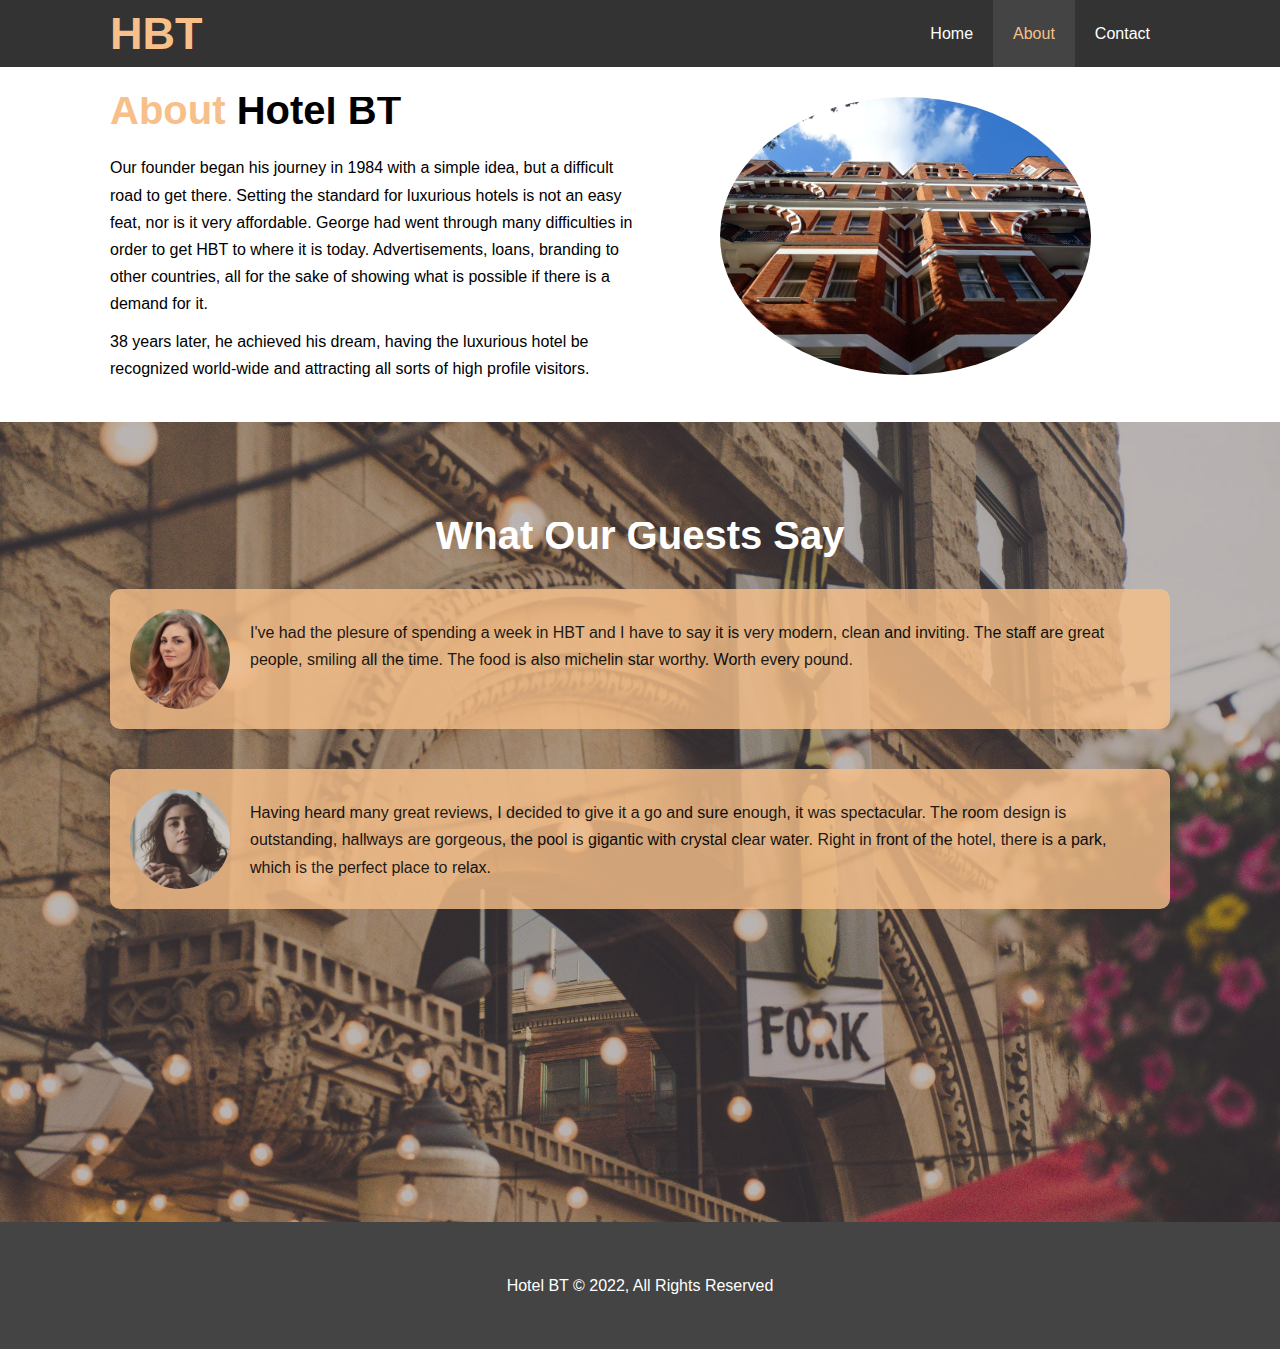
==== about.html @ 5ee07cb3 "Add files via upload" ====
<!DOCTYPE html>
<html lang="en">
<head>
  <meta charset="UTF-8">
  <meta http-equiv="X-UA-Compatible" content="IE=edge">
  <meta name="viewport" content="width=device-width, initial-scale=1.0">
  <meta name="description" content="Welcome to the most extraordinary hotel in Boston Massachusetts">
  <meta name="keywords" content="hotel,boston hotel,new england hotel">
  <link rel="stylesheet" href="css/styles.css">
  <title>Hotel BT | About</title>
</head>
<body>
  <header>
    <nav class="navbar">
      <div class="container">
        <h1 class="logo">
          <a href="index.html"><span class="company-logo">HBT</span></a>
        </h1>
        <ul class="information-buttons">
          <li><a href="index.html">Home</a></li>
          <li><a class ="current" href="about.html">About</a></li>
          <li><a href="contact.html">Contact</a></li>
        </ul>
      </div>
    </nav>
  </header>
  <section class="about-info py-3">
    <div class="container">
      <div class="info-left">
        <h1 class="l-heading">
          <span class="text-primary">About</span> Hotel BT
        </h1>
        <p>
          Our founder began his journey in 1984 with a simple idea, but a difficult road to get there.
          Setting the standard for luxurious hotels is not an easy feat, nor is it very affordable. George had went through
          many difficulties in order to get HBT to where it is today. Advertisements, loans, branding to other countries, all for the sake of showing
          what is possible if there is a demand for it.
        </p>
        <p>
          38 years later, he achieved his dream, having the luxurious hotel be recognized world-wide and attracting all sorts of high profile visitors.
        </p>
      </div>
      <div class="info-right">
        <img src ="./images/photo-2.jpg">
      </div>
    </div>
  </section>
  <div class="clr"></div>
  <section class="testimonials py3">
    <div class="container">
      <h2 class="l-heading">What Our Guests Say</h2>
      <div class="testimonial bg-primary">
        <img class="person-face" src="./images/person-1.jpg">
        <p>
          I've had the plesure of spending a week in HBT and I have to say it is very modern, clean and inviting. The staff are great people,
          smiling all the time. The food is also michelin star worthy. Worth every pound.
        </p>
      </div>
      <div class="testimonial bg-primary">
          <img src="./images/person-2.jpg">
        <p>
          Having heard many great reviews, I decided to give it a go and sure enough, it was spectacular. The room design is outstanding, hallways
          are gorgeous, the pool is gigantic with crystal clear water. Right in front of the hotel, there is a park, which is the perfect place to relax.
        </p>
      </div>
    </div>
  </section>
  <footer class ="main-footer">
    <p>Hotel BT &copy; 2022, All Rights Reserved</p>
  </footer>
</body>
</html>
---- css/styles.css ----
/* Reset */
* {
  margin: 0;
  padding: 0;
  box-sizing: border-box;
}

/* Main Styling */
body {
  font-family: 'Segoe UI', Tahoma, Geneva, Verdana, sans-serif;
  line-height: 1.7em;
}

a {
  color: #333;
  text-decoration: none;
}

.l-heading {
  font-size: 40px;
}

.logo {
  font-size: 45px;
}

.company-logo {
  color: #f7c08a;
}

h1, h2, h3 {
  padding-bottom: 20px;
}
.text-primary {
  color: #f7c08a;
}

.lead {
  font-size: 20px;
  margin-top: 30px;
}

.btn {
  display: inline-block;
  font-size: 18px;
  color: white;
  background: #333;
  padding: 13 20px;
  border: none;
  border-radius: 15px;
  width: 160px;
  cursor: pointer;
}

.btn:hover {
  background: #f7c08a;
  color: #333;
  transition: 0.7s;
}

.btn-light {
  background: #f4f4f4;
  color: #333;
  margin-top: 0px;
}

.bg-light {
  color: white;
}

p {
  margin: 10px 0;
}
/* Utilities */
.container {
  margin: auto;
  max-width: 1100px;
  overflow: auto;
  padding: 0 20px;
}

/* Padding */
  .py-1 { padding: 10px 0px; }
  .py-2 { padding: 20px 0px; }
  .py-3 { padding: 30px 0px; }

.clr {
  clear: both;
}
/* Navbar */
.navbar {
  background-color: #333;
  color: white;
  overflow: auto;
}

.navbar a {
  color: white;
}

.navbar h1 {
  float: left;
  padding-top: 20px;
}

.navbar ul {
  list-style: none;
  float: right;
}

.navbar li {
  float: left;
}

.navbar li a {
  display: block;
  padding: 20px;
  text-align: center;
}
.navbar li a:hover,
.navbar li a.current {
  background: #444;
  color: #f7c08a;
}

/* Showcase */
.showcase {
  height: 600px;
  background: url('../images/showcase.jpg') no-repeat center center/cover;
}

.showcase .showcase-content {
  text-align: center;
  color: white;
  padding-top: 170px;
}

.showcase .showcase-content {
  font-size: 60px;
  line-height: 1.2em;
  overflow: hidden;
}

.showcase .showcase-content p {
  padding-bottom: 20px;
  line-height: 1.7em;
}

/* Home Info */
.home-info {
  height: 400px;
  background: #333;
  color: white;
}

.home-info .info-img {
  float: left;
  width: 50%;
  background: url('../images/hotel.jpg') no-repeat center center/cover;
  min-height: 100%;
}

.home-info .info-content {
  float: right;
  width: 50%;
  height: 100%;
  text-align: center;
  padding: 50px 30px;
  overflow: hidden;
}

.home-info .info-content p {
  padding-bottom: 30px;
}

/* Features Section */
.box {
  float:left;
  width:33.3%;
  padding: 50px;
  text-align: center;
}
.box i {
  margin-bottom: 10px;
}

.bg-primary {
  background: #f7c08a;
}
/* About section */

.about-info .info-right {
  float: right;
  width: 50%;
  min-height: 100%;
}
.about-info .info-right img {
  width: 70%;
  display: block;
  margin: auto;
  border-radius: 50%;
}
.about-info .info-left {
  float: left;
  width: 50%;
  min-height: 100%;
}

/* Footer */
.main-footer {
  text-align: center;
  background-color: #444;
  color: white;
  padding: 40px;
  clear: both;
}

.testimonials {
  height: 600px;
  background: url('../images/test-bg.jpg') no-repeat center center/cover;
  padding-top: 100px;
}

.testimonials .testimonial {
  padding: 20px;
  margin-bottom: 40px;
  border-radius: 10px;
  opacity: 0.8;
}

.testimonials .testimonial img{
  width: 100px;
  float: left;
  margin-right: 20px;
  border-radius: 50%;
}

.testimonials {
  height: 800px;
  margin-bottom: 0;
}

.testimonials h2{
  color: white;
  text-align: center;
  padding-bottom: 40px;
}

.testimonial {
  height: 140px;
}

/* Contact Form */
.contact-form .form-group{
  margin-bottom: 20px;
}

.contact-form label{
  display:block;
  margin-bottom: 5px;
}

.contact-form input,
.contact-form textarea {
  width: 100%;
  padding: 10px;
  border: 1px lightgrey solid;
}


.contact-form input:focus,
.contact-form textarea:focus {
  outline: none;
  border-color: #f7c08a;
}
.contact-form textarea{
  height: 200px;
}

.contact-form {
  padding: 25px;
}

.contact-info {
  background: #333;
  padding: 100px;
  margin-top: 100px;
}
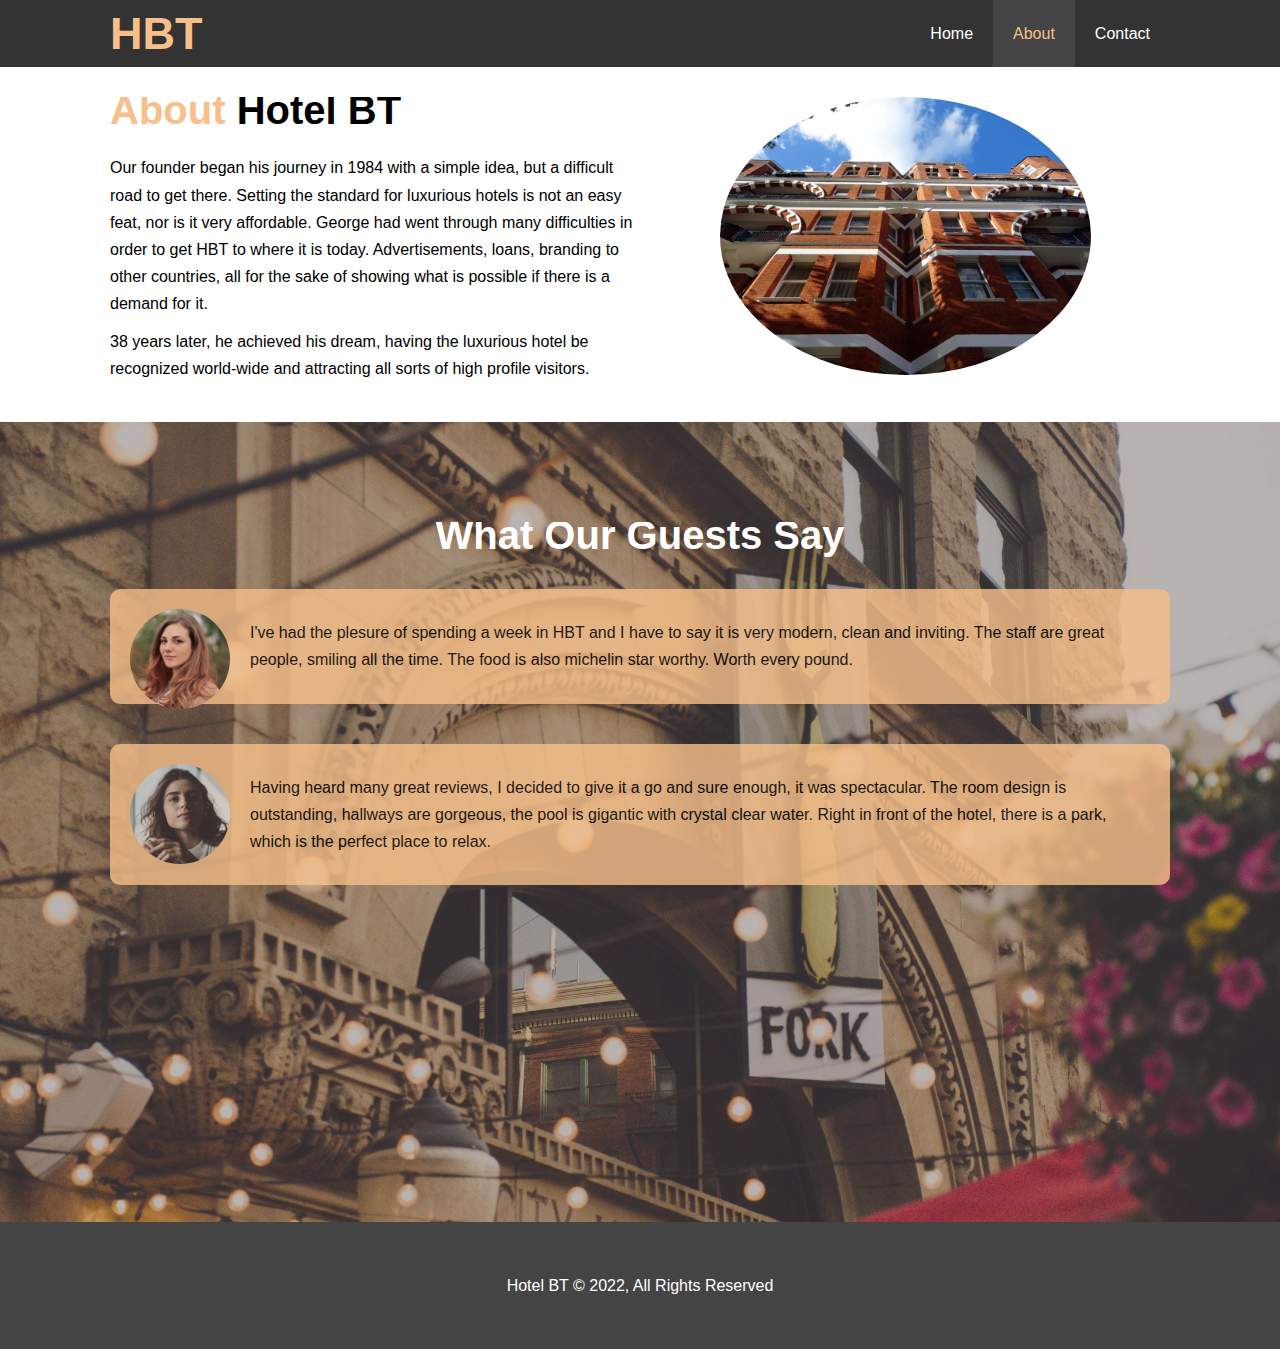
==== commit dfccf529: "Add files via upload" ====
--- a/about.html
+++ b/about.html
@@ -7,6 +7,7 @@
   <meta name="description" content="Welcome to the most extraordinary hotel in Boston Massachusetts">
   <meta name="keywords" content="hotel,boston hotel,new england hotel">
   <link rel="stylesheet" href="css/styles.css">
+  <link rel="stylesheet" media="screen and (max-width: 768px)" href="css/mobile.css">
   <title>Hotel BT | About</title>
 </head>
 <body>
--- a/css/styles.css
+++ b/css/styles.css
@@ -148,7 +148,7 @@
 
 /* Home Info */
 .home-info {
-  height: 400px;
+  height: 450px;
   background: #333;
   color: white;
 }
@@ -216,7 +216,7 @@
 }
 
 .testimonials {
-  height: 600px;
+  height: 100%;
   background: url('../images/test-bg.jpg') no-repeat center center/cover;
   padding-top: 100px;
 }
@@ -247,7 +247,7 @@
 }
 
 .testimonial {
-  height: 140px;
+  height: 100%;
 }
 
 /* Contact Form */
--- a/css/mobile.css
+++ b/css/mobile.css
@@ -0,0 +1,74 @@
+  .navbar .logo {
+    float: none;
+    text-align: center;
+  } 
+
+  .navbar ul,
+  .navbar ul li {
+    float: none;
+  }
+
+  .navbar ul li a {
+    padding: 5px;
+    border-bottom: #444 solid 2px;
+  }
+
+  /* Home Info */
+  .home-info .info-img {
+    display: none;
+  }
+
+  .home-info .info-content {
+    float: none;
+    width: 100%;
+    height: 100%;
+    text-align: center;
+    padding: 50px 30px;
+    overflow: hidden;
+  }
+
+  /* Boxes */
+  .box {
+    float: none;
+    width: 100%;
+  }
+
+  /* About */
+
+  .about-info .info-right,
+  .about-info .info-left {
+    float: none;
+    width: 100%;
+  }
+
+  .l-heading {
+    text-align: center;
+  }
+
+  .testimonials {
+    overflow: hidden;
+  }
+
+  .testimonial {
+    overflow: hidden;
+  }
+
+  /* Contact */
+
+  .contact-info .box {
+    border-bottom: #444 solid 2px;
+  }
+
+  h1 {
+    font-size: 80px;
+  }
+
+  /* Showcase */
+  .showcase {
+    height: 100%;
+  }
+
+  .showcase .showcase-content {
+    padding-top: 70px;
+    padding-bottom: 30px;
+  }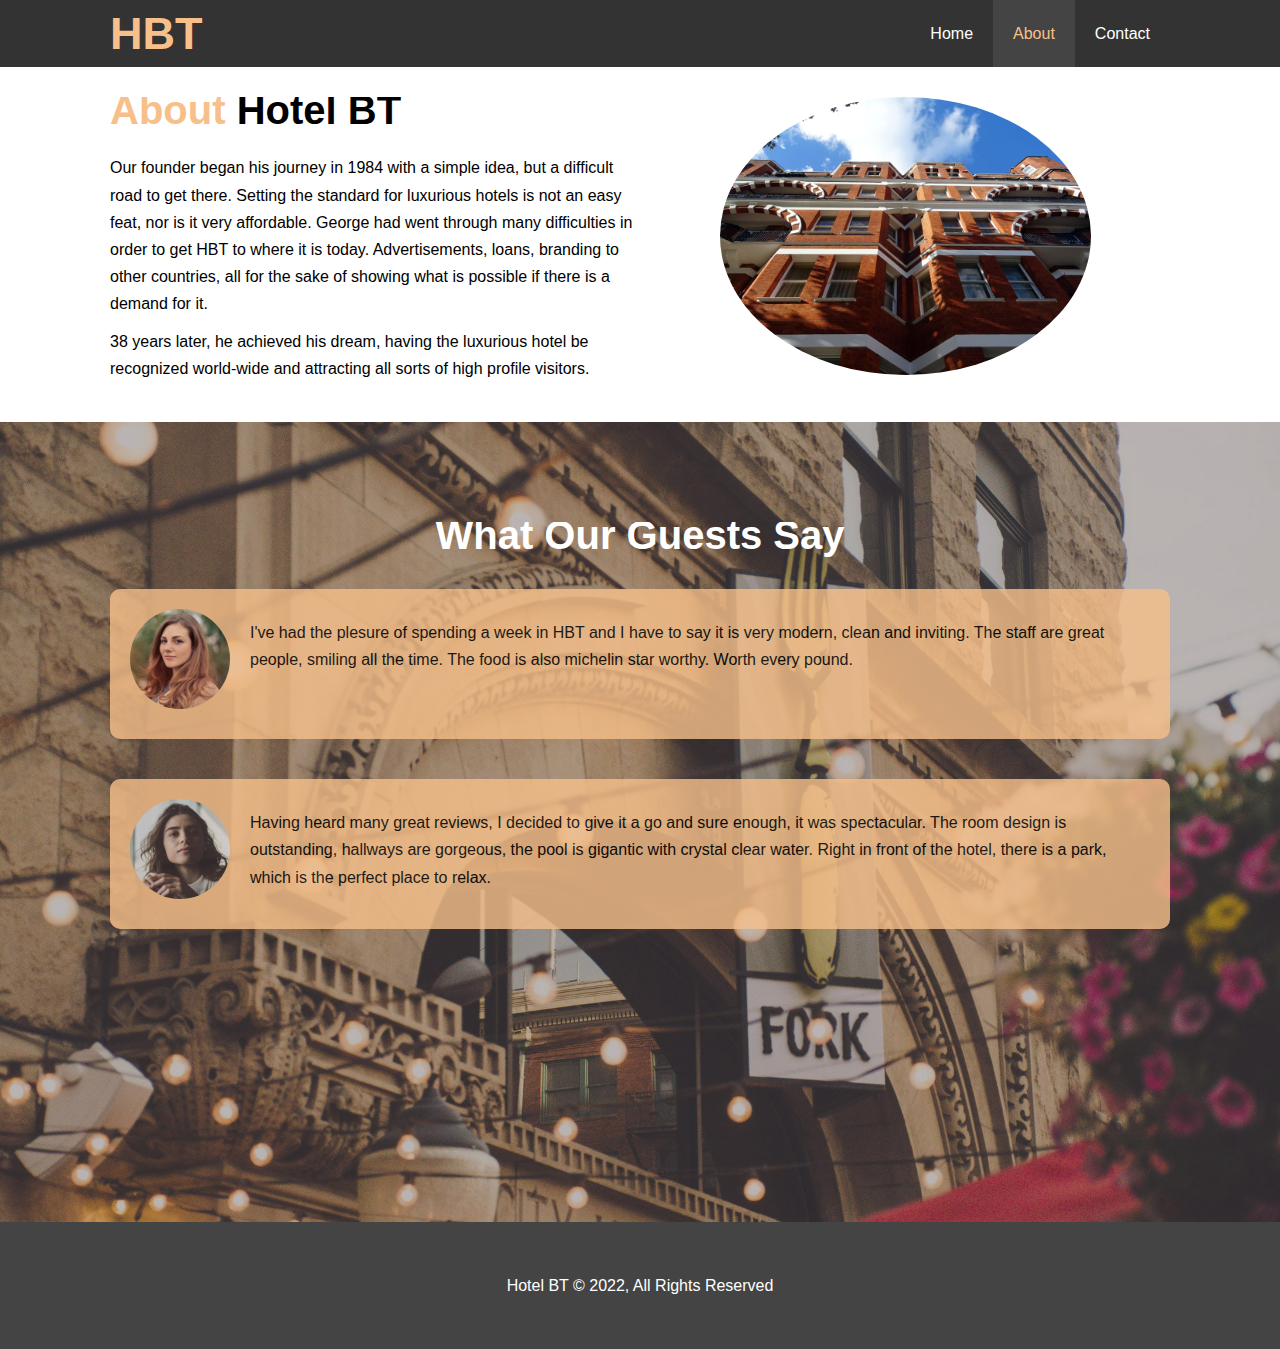
==== commit 2829d1f5: "Add files via upload" ====
--- a/about.html
+++ b/about.html
@@ -42,7 +42,7 @@
         </p>
       </div>
       <div class="info-right">
-        <img src ="./images/photo-2.jpg">
+        <img class="about-photo" src="./images/photo-2.jpg">
       </div>
     </div>
   </section>
--- a/css/styles.css
+++ b/css/styles.css
@@ -247,7 +247,7 @@
 }
 
 .testimonial {
-  height: 100%;
+  height: 150px;;
 }
 
 /* Contact Form */
--- a/css/mobile.css
+++ b/css/mobile.css
@@ -43,6 +43,7 @@
 
   .l-heading {
     text-align: center;
+    width: 200px;
   }
 
   .testimonials {
@@ -51,6 +52,7 @@
 
   .testimonial {
     overflow: hidden;
+    height: 220px;
   }
 
   /* Contact */
@@ -60,15 +62,52 @@
   }
 
   h1 {
-    font-size: 80px;
+    font-size: 70px;
+    margin-top: 10px;
   }
 
   /* Showcase */
   .showcase {
-    height: 100%;
+    height: 500px;
   }
 
   .showcase .showcase-content {
     padding-top: 70px;
     padding-bottom: 30px;
-  }+  }
+
+  .btn {
+    border-radius: 30px;
+    height: 50px;
+
+  }
+
+  .showcase-content {
+    padding: 0px;
+  }
+
+.btn-light {
+  height: 50px!important;
+  padding: 10px;
+}
+
+a.btn {
+  height:100%;
+}
+
+.about-photo {
+  height: 230px;
+}
+
+.contact-form {
+  height: 540px;
+}
+
+.container {
+  overflow: hidden;
+  width: 300px;
+}
+
+.container p{
+  text-align: left;
+}
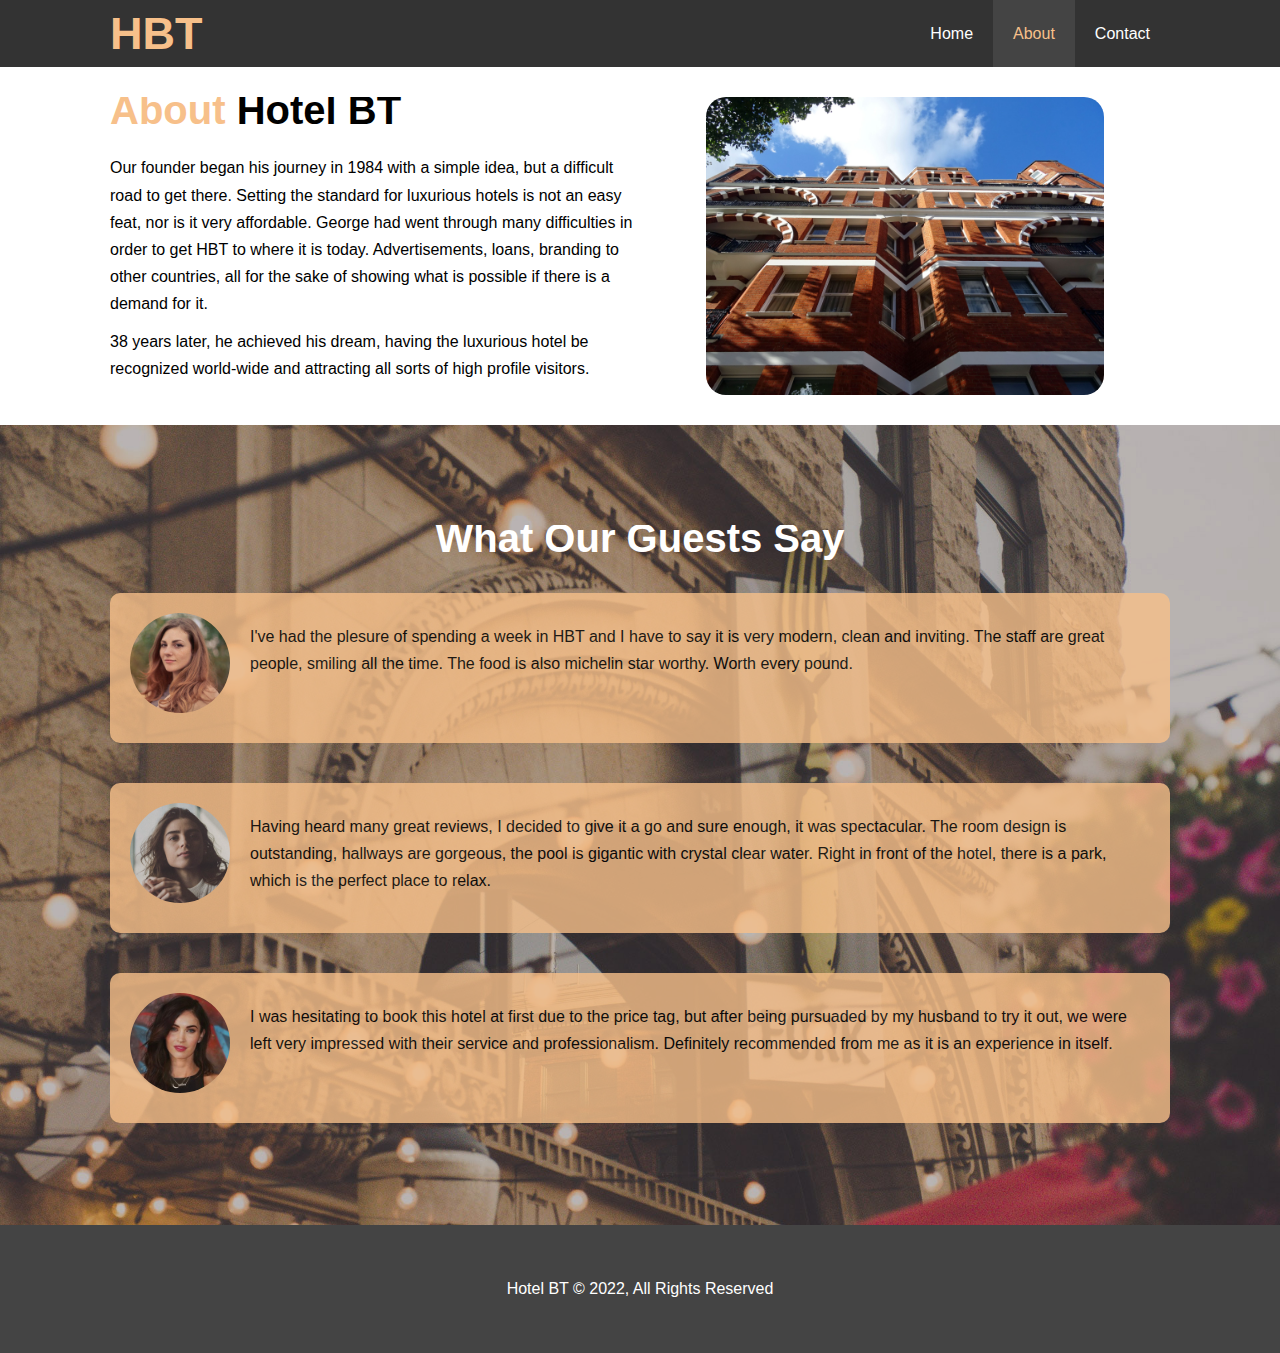
==== commit 488f04fb: "Add files via upload" ====
--- a/about.html
+++ b/about.html
@@ -64,6 +64,13 @@
           are gorgeous, the pool is gigantic with crystal clear water. Right in front of the hotel, there is a park, which is the perfect place to relax.
         </p>
       </div>
+      <div class="testimonial bg-primary third">
+          <img src="./images/person-3.jpg">
+        <p>
+          I was hesitating to book this hotel at first due to the price tag, but after being pursuaded by my husband to try it out, we were left very impressed with their service and professionalism.
+          Definitely recommended from me as it is an experience in itself.
+        </p>
+      </div>
     </div>
   </section>
   <footer class ="main-footer">
--- a/css/styles.css
+++ b/css/styles.css
@@ -5,10 +5,15 @@
   box-sizing: border-box;
 }
 
+html {
+  height: 100%;
+}
+
 /* Main Styling */
 body {
   font-family: 'Segoe UI', Tahoma, Geneva, Verdana, sans-serif;
   line-height: 1.7em;
+  min-height: 100%;
 }
 
 a {
@@ -195,10 +200,11 @@
   min-height: 100%;
 }
 .about-info .info-right img {
-  width: 70%;
+  width: 75%;
   display: block;
   margin: auto;
-  border-radius: 50%;
+  border-radius: 20px;
+
 }
 .about-info .info-left {
   float: left;
@@ -283,6 +289,13 @@
 
 .contact-info {
   background: #333;
-  padding: 100px;
+  padding: 10px;
   margin-top: 100px;
-}+}
+
+.contact-footer {
+  text-align: center;
+  background-color: #444;
+  color: white;
+  padding: 116px;
+}
